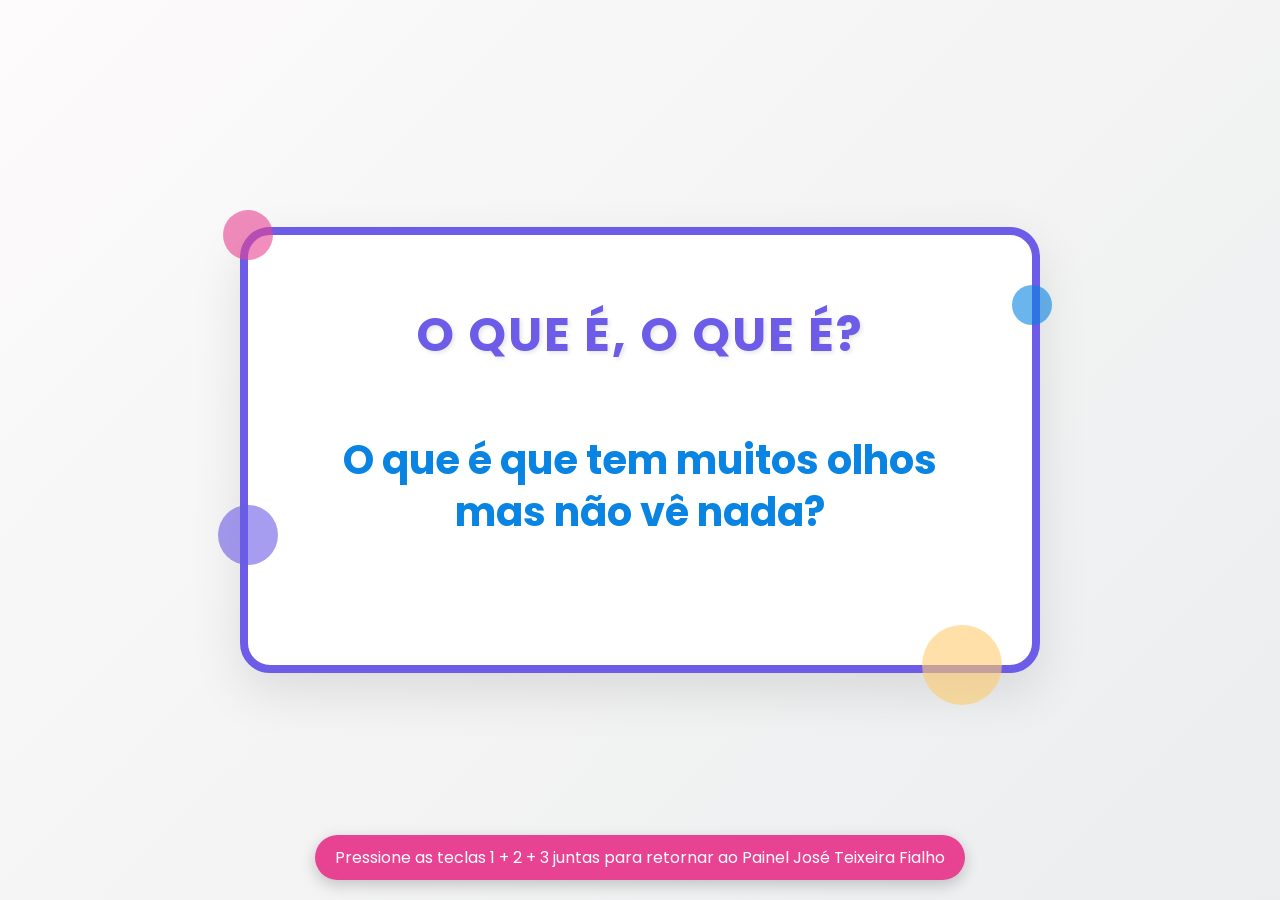
==== apps/charada/play.html @ 72a1913b "1.5" ====
<!DOCTYPE html>
<html lang="pt-br">
<head>
    <meta charset="UTF-8">
    <meta name="viewport" content="width=device-width, initial-scale=1.0">
    <title>Desafio de Charadas Divertidas</title>
    <style>
        /* Paleta de Cores:
           Roxo Vibrante: #6c5ce7
           Azul Elétrico: #0984e3
           Amarelo Sol: #fdcb6e
           Rosa Choque: #e84393
           Branco Neve: #fab1a0 (como fundo mais suave para texto)
        */

        :root {
            --cor-fundo: #f0f2f5;
            --cor-cartao: #ffffff;
            --cor-roxo: #6c5ce7;
            --cor-azul: #0984e3;
            --cor-amarelo: #fdcb6e;
            --cor-rosa: #e84393;
            --cor-texto: #2d3436;
            --cor-resposta: #00b894; /* Um verde vibrante para contraste */
        }

        * {
            box-sizing: border-box;
            margin: 0;
            padding: 0;
        }

        body {
            font-family: 'Poppins', 'Segoe UI', Tahoma, Geneva, Verdana, sans-serif; /* Uma fonte mais moderna e amigável */
            background-color: var(--cor-fundo);
            display: flex;
            flex-direction: column;
            align-items: center;
            justify-content: center;
            min-height: 100vh;
            color: var(--cor-texto);
            text-align: center;
            /* Um leve gradiente de fundo para dar mais profundidade */
            background-image: linear-gradient(135deg, #fdfbfb 0%, #ebedee 100%);
            overflow: hidden; /* Evita barras de rolagem estranhas com o efeito de flutuação */
        }

        .container {
            background: var(--cor-cartao);
            padding: 4rem;
            border-radius: 30px;
            box-shadow: 0 20px 50px rgba(0,0,0,0.1);
            max-width: 90%;
            width: 800px;
            border: 8px solid var(--cor-roxo); /* Borda colorida */
            position: relative; /* Para os elementos decorativos */
            transition: transform 0.3s ease;
        }

        .container:hover {
            transform: translateY(-5px); /* Pequeno efeito de elevação no hover */
        }

        /* Elementos Decorativos - Bolhas Flutuantes */
        .decoracao {
            position: absolute;
            border-radius: 50%;
            opacity: 0.6;
            animation: flutuar 6s infinite ease-in-out;
        }

        @keyframes flutuar {
            0%, 100% { transform: translateY(0); }
            50% { transform: translateY(-20px); }
        }

        .decoracao-1 { width: 50px; height: 50px; background-color: var(--cor-rosa); top: -25px; left: -25px; }
        .decoracao-2 { width: 80px; height: 80px; background-color: var(--cor-amarelo); bottom: -40px; right: 30px; animation-delay: 1s; }
        .decoracao-3 { width: 40px; height: 40px; background-color: var(--cor-azul); top: 50px; right: -20px; animation-delay: 2s; }
        .decoracao-4 { width: 60px; height: 60px; background-color: var(--cor-roxo); bottom: 100px; left: -30px; animation-delay: 3s; }

        h1 {
            color: var(--cor-roxo);
            font-size: 3rem;
            margin-bottom: 2rem;
            text-transform: uppercase;
            letter-spacing: 2px;
            text-shadow: 2px 2px 4px rgba(0,0,0,0.1);
        }

        #charada-texto {
            font-size: 2.5rem; /* Fonte BEM maior */
            font-weight: 700;
            line-height: 1.3;
            margin: 40px 0;
            color: var(--cor-azul);
            min-height: 150px; /* Mais espaço vertical */
            display: flex;
            align-items: center;
            justify-content: center;
        }

        #resposta-texto {
            font-size: 2rem;
            color: var(--cor-resposta);
            font-weight: bold;
            margin-top: 40px;
            padding: 20px;
            border: 4px dashed var(--cor-resposta);
            border-radius: 15px;
            display: none; /* Escondido por padrão */
            background-color: rgba(0, 184, 148, 0.1); /* Fundo leve para a resposta */
            animation: aparecerResposta 0.5s ease-out;
        }

        @keyframes aparecerResposta {
            from { opacity: 0; transform: scale(0.9); }
            to { opacity: 1; transform: scale(1); }
        }

        footer {
            position: fixed;
            bottom: 20px;
            font-size: 1rem;
            color: #fff;
            background-color: var(--cor-rosa); /* Fundo colorido para o rodapé */
            padding: 10px 20px;
            border-radius: 50px;
            box-shadow: 0 5px 15px rgba(0,0,0,0.2);
        }

    </style>
    <link href="https://fonts.googleapis.com/css2?family=Poppins:wght@400;700&display=swap" rel="stylesheet">
</head>
<body>

    <div class="container">
        <div class="decoracao decoracao-1"></div>
        <div class="decoracao decoracao-2"></div>
        <div class="decoracao decoracao-3"></div>
        <div class="decoracao decoracao-4"></div>

        <h1>O que é, o que é?</h1>
        <div id="charada-texto">Carregando charada...</div>
        <div id="resposta-texto"></div>
    </div>

    <footer>
        Pressione as teclas 1 + 2 + 3 juntas para retornar ao Painel José Teixeira Fialho
    </footer>

    <script>
        const listaCharadas = [
            { q: "O que é que nasce grande e morre pequeno?", a: "O lápis." },
            { q: "O que é que tem dentes mas nunca come?", a: "O pente." },
            { q: "O que é que cai em pé e corre deitado?", a: "A chuva." },
            { q: "O que é que passa a vida inteira no topo, mas não tem cérebro?", a: "A montanha." },
            { q: "O que é que quanto mais se tira, maior fica?", a: "O buraco." },
            { q: "O que é que tem chaves, mas não abre portas?", a: "O piano." },
            { q: "O que é que voa sem ter asas e chora sem ter olhos?", a: "A nuvem." },
            { q: "O que é que está sempre no meio do ovo?", a: "A letra V." },
            { q: "O que é que corre o campo inteiro sem se mexer?", a: "A cerca." },
            { q: "O que é que fica cheio de buracos e ainda assim retém água?", a: "A esponja." },
            { q: "O que é que se quebra quando se diz o nome dele?", a: "O silêncio." },
            { q: "O que é que tem pescoço mas não tem cabeça?", a: "A garrafa." },
            { q: "O que é que quanto mais seco, mais molhado fica?", a: "A toalha." },
            { q: "O que é que tem costas mas não tem peito?", a: "A cadeira." },
            { q: "O que é que entra na água e não se molha?", a: "A sombra." },
            { q: "O que é que corre mas não tem pernas?", a: "O rio." },
            { q: "O que é que tem cidade, mas não tem casas; tem montanha, mas não tem árvores?", a: "O mapa." },
            { q: "O que é que anda com os pés na cabeça?", a: "O piolho." },
            { q: "O que é que tem muitos olhos mas não vê nada?", a: "A batata." },
            { q: "O que é que sobe quando a chuva desce?", a: "O guarda-chuva." },
            // ... Adicione as outras 80 aqui seguindo este padrão
        ];

        let charadaAtual = {};
        const teclasPressionadas = new Set();
        let respostaVisivel = false; // Controle para evitar múltiplos gatilhos

        function gerarCharada() {
            const indice = Math.floor(Math.random() * listaCharadas.length);
            charadaAtual = listaCharadas[indice];
            document.getElementById('charada-texto').innerText = charadaAtual.q;
            document.getElementById('resposta-texto').innerText = charadaAtual.a;
            document.getElementById('resposta-texto').style.display = 'none';
            respostaVisivel = false;
        }

        window.addEventListener('keydown', (e) => {
            teclasPressionadas.add(e.key);

            // Atalho 1+5+9: Mostrar Resposta
            if (teclasPressionadas.has('1') && teclasPressionadas.has('5') && teclasPressionadas.has('9') && !respostaVisivel) {
                document.getElementById('resposta-texto').style.display = 'block';
                respostaVisivel = true;
            }

            // Atalho 1+2+3: Redirecionar
            if (teclasPressionadas.has('1') && teclasPressionadas.has('2') && teclasPressionadas.has('3')) {
                window.location.href = "https://juniorcriste.github.io/Painel-Interativo/";
            }
        });

        window.addEventListener('keyup', (e) => {
            teclasPressionadas.delete(e.key);
        });

        // Como removemos o botão, precisamos de uma forma de ir para a próxima.
        // Vamos usar o clique na própria charada para gerar uma nova.
        document.getElementById('charada-texto').addEventListener('click', gerarCharada);

        // Iniciar com uma charada
        gerarCharada();
    </script>
</body>
</html>
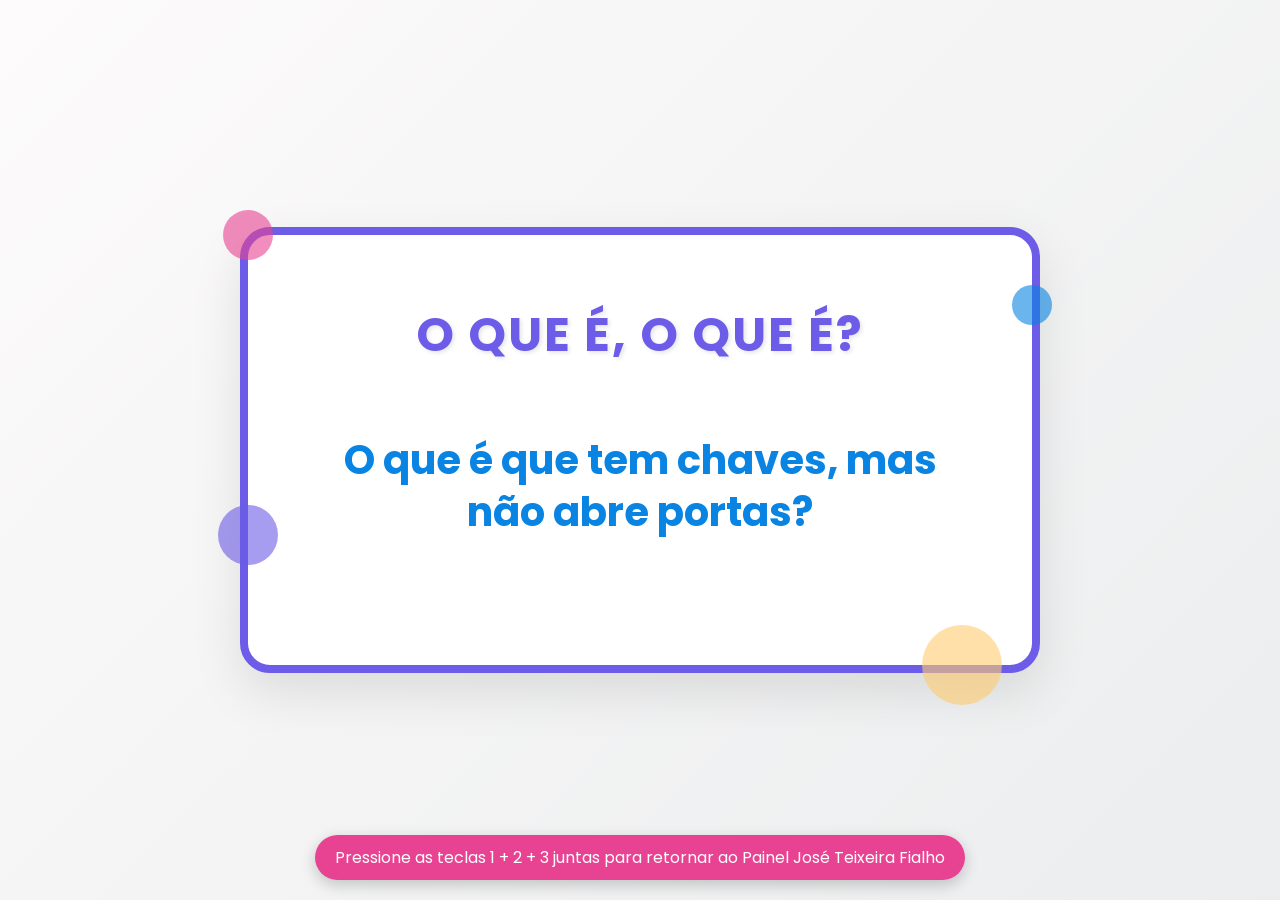
==== commit a6811c33: "1.7" ====
--- a/apps/charada/play.html
+++ b/apps/charada/play.html
@@ -212,6 +212,39 @@
 
         // Iniciar com uma charada
         gerarCharada();
+
+
+
+       // Define o tempo de inatividade (5 minutos em milissegundos)
+const TEMPO_LIMITE = 5 * 60 * 1000; 
+let temporizador;
+
+/**
+ * Função que redireciona para a URL desejada
+ */
+function resetarPagina() {
+    window.location.href = "https://juniorcriste.github.io/Painel-Interativo/";
+}
+
+/**
+ * Reinicia a contagem do temporizador
+ */
+function reiniciarTemporizador() {
+    // Limpa o cronômetro anterior
+    clearTimeout(temporizador);
+    
+    // Inicia um novo cronômetro de 5 minutos
+    temporizador = setTimeout(resetarPagina, TEMPO_LIMITE);
+}
+
+// Monitora cliques em qualquer lugar do documento (incluindo botões)
+document.addEventListener("click", reiniciarTemporizador);
+
+// Monitora pressionamento de teclas (caso haja formulários ou navegação por teclado)
+document.addEventListener("keydown", reiniciarTemporizador);
+
+// Inicia o temporizador assim que a página carrega pela primeira vez
+reiniciarTemporizador(); 
     </script>
 </body>
 </html>
